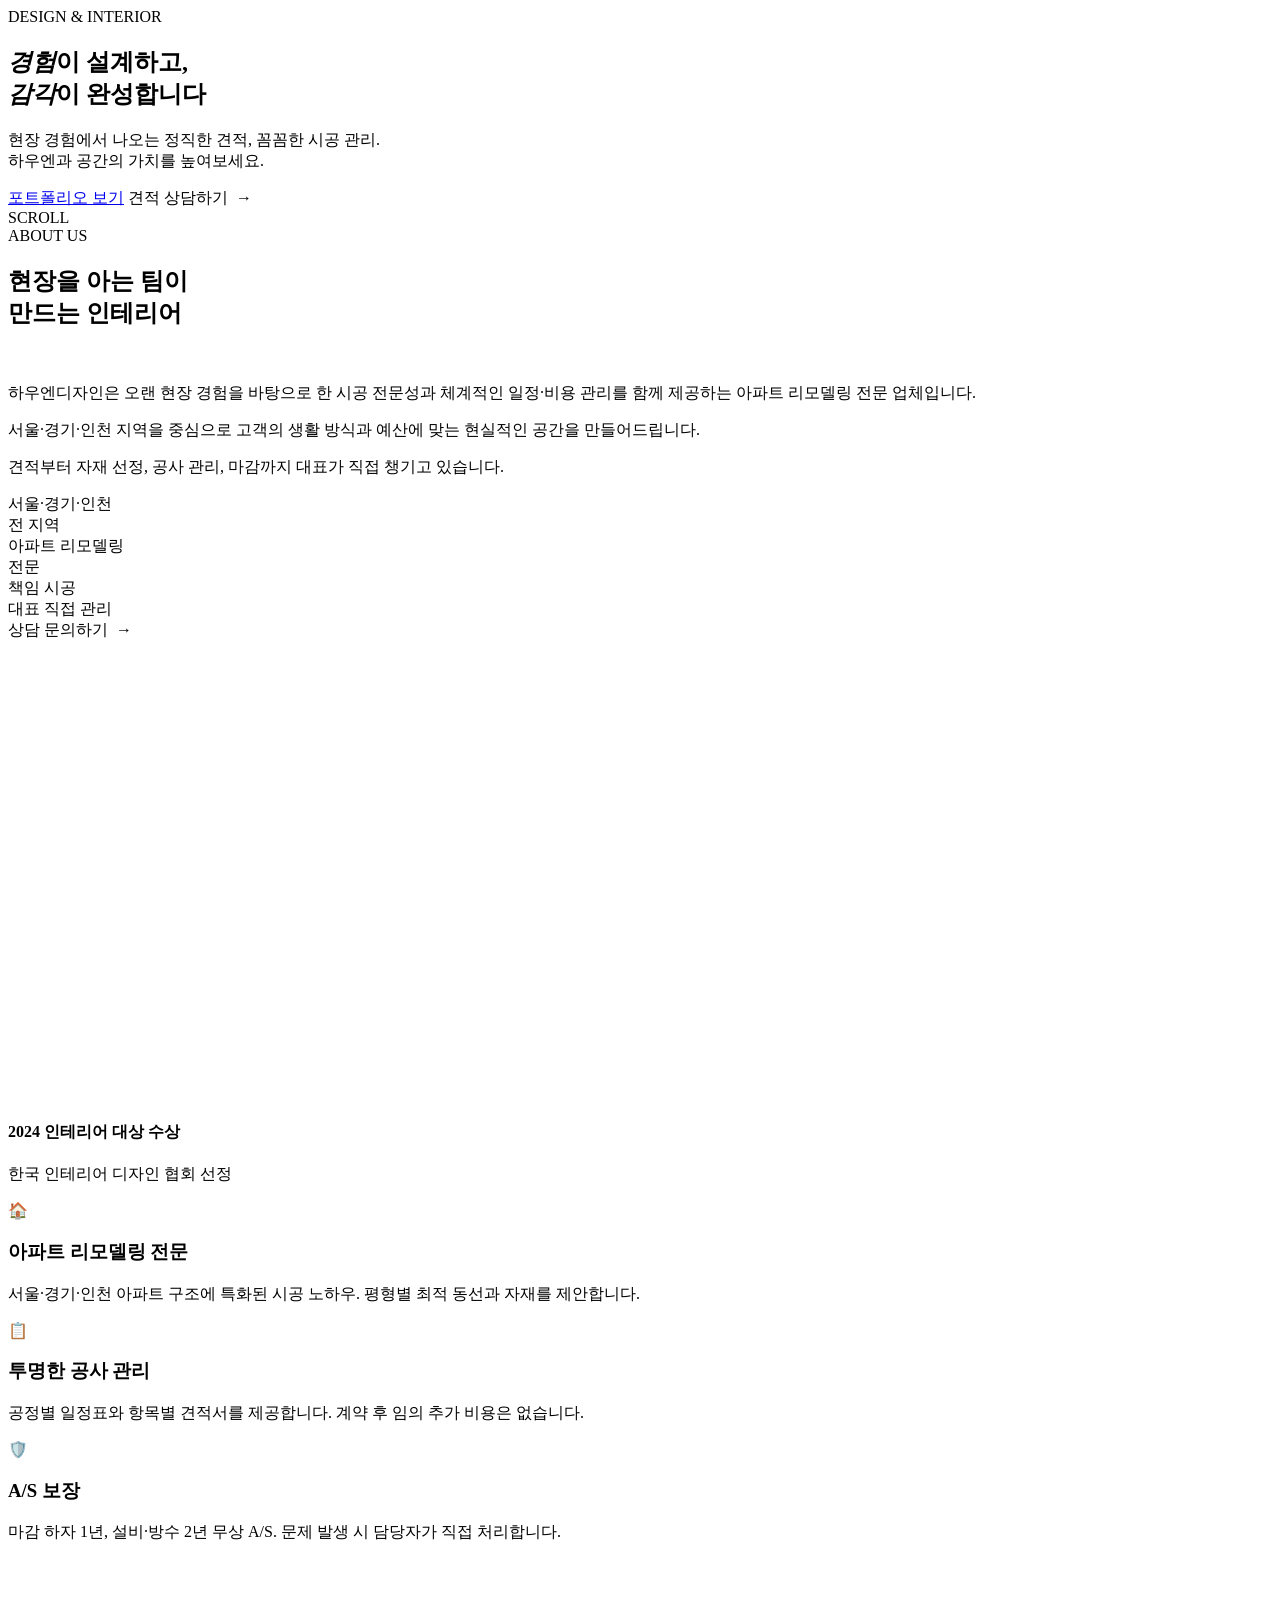
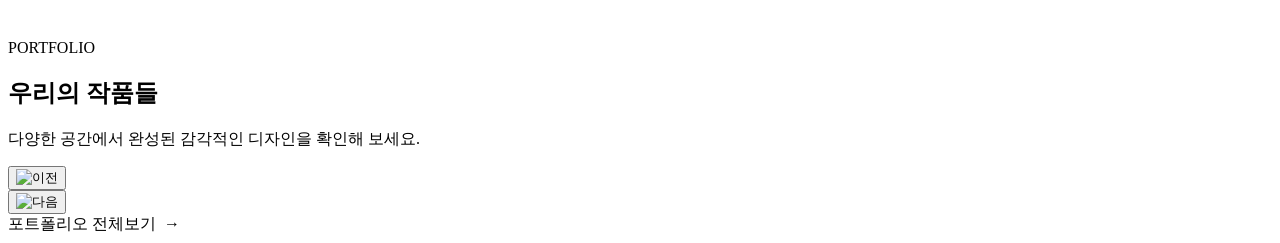
==== src/main/resources/templates/index.html @ 8e778775 "디자인변경" ====
<!DOCTYPE html>
<html lang="ko" xmlns:th="http://www.thymeleaf.org">
<head>
    <meta charset="UTF-8" />
    <meta name="viewport" content="width=device-width, initial-scale=1.0" />
    <title>HAUEN 인테리어</title>
    <link rel="preconnect" href="https://fonts.googleapis.com" />
    <link rel="preconnect" href="https://fonts.gstatic.com" crossorigin />
    <link href="https://fonts.googleapis.com/css2?family=Noto+Serif+KR:wght@400;600;700;900&family=Noto+Sans+KR:wght@300;400;500;600&family=Cormorant+Garamond:ital,wght@0,400;0,600;1,400&display=swap" rel="stylesheet" />
    <link rel="stylesheet" th:href="@{/css/style.css}" />
    <!-- [수정됨] 기존에 이 위치에 있던 카드 슬라이더용 <style> 블록은
         모두 /css/style.css 로 이동했습니다. (검색어: "카드 슬라이더 - 5장 원형 회전 캐러셀") -->
</head>
<body>

<nav th:replace="~{fragments/layout :: navbar('hero-mode', '')}"></nav>
<div th:replace="~{fragments/layout :: mobile-menu}"></div>

<section id="hero">
    <div class="hero-bg"></div>
    <div class="hero-img-sim"></div>
    <div class="hero-content">
        <div class="hero-badge">DESIGN &amp; INTERIOR</div>
        <h1 class="hero-h1">
            <em>경험</em>이 설계하고,<br />
            <em>감각</em>이 완성합니다
        </h1>
        <p class="hero-sub">
            현장 경험에서 나오는 정직한 견적, 꼼꼼한 시공 관리.<br />
            하우엔과 공간의 가치를 높여보세요.
        </p>
        <div class="hero-btns">
            <a href="#portfolio" class="btn-outline-white">포트폴리오 보기</a>
            <a th:href="@{/contact}" class="btn-filled-accent">견적 상담하기 &nbsp;→</a>
        </div>
    </div>
    <div class="hero-scroll">
        <span>SCROLL</span>
        <div class="scroll-arrow"></div>
    </div>
</section>

<section id="about">
    <div class="container">
        <div class="about-grid">
            <div class="about-text reveal">
                <div class="section-label">ABOUT US</div>
                <h2 class="section-title">현장을 아는 팀이<br />만드는 인테리어</h2>
                <br />
                <p>하우엔디자인은 오랜 현장 경험을 바탕으로 한 시공 전문성과 체계적인 일정·비용 관리를 함께 제공하는 아파트 리모델링 전문 업체입니다.</p>
                <p>서울·경기·인천 지역을 중심으로 고객의 생활 방식과 예산에 맞는 현실적인 공간을 만들어드립니다. </p>
                <p>견적부터 자재 선정, 공사 관리, 마감까지 대표가 직접 챙기고 있습니다. </p>
                <div class="about-nums">
                    <div class="about-num-item">
                        <div class="about-num-val">서울·경기·인천</div>
                        <div class="about-num-label">전 지역</div>
                    </div>
                    <div class="about-num-item">
                        <div class="about-num-val">아파트 리모델링</div>
                        <div class="about-num-label">전문</div>
                    </div>
                    <div class="about-num-item">
                        <div class="about-num-val">책임 시공</div>
                        <div class="about-num-label">대표 직접 관리</div>
                    </div>
                </div>
                <a th:href="@{/contact}" class="btn-primary">상담 문의하기 &nbsp;→</a>
            </div>
            <div class="about-image-wrap reveal reveal-delay-2">
                <div class="about-img-main" style="min-height:460px;"></div>
                <div class="about-award-badge">
                    <h4>2024 인테리어 대상 수상</h4>
                    <p>한국 인테리어 디자인 협회 선정</p>
                </div>
            </div>
        </div>
        <div class="about-feature-cards">
            <div class="feature-card reveal reveal-delay-1">
                <div class="feature-icon">🏠</div>
                <h3>아파트 리모델링 전문</h3>
                <p>서울·경기·인천 아파트 구조에 특화된 시공 노하우. 평형별 최적 동선과 자재를 제안합니다.</p>
            </div>
            <div class="feature-card reveal reveal-delay-2">
                <div class="feature-icon">📋</div>
                <h3>투명한 공사 관리</h3>
                <p>공정별 일정표와 항목별 견적서를 제공합니다. 계약 후 임의 추가 비용은 없습니다.</p>
            </div>
            <div class="feature-card reveal reveal-delay-3">
                <div class="feature-icon">🛡️</div>
                <h3>A/S 보장</h3>
                <p>마감 하자 1년, 설비·방수 2년 무상 A/S. 문제 발생 시 담당자가 직접 처리합니다.</p>
            </div>
        </div>
    </div>
</section>

<section id="portfolio" style="padding-top: 80px;">
    <div class="container">
        <div class="portfolio-header reveal">
            <div>
                <div class="section-label">PORTFOLIO</div>
                <h2 class="section-title">우리의 작품들</h2>
            </div>
            <p>다양한 공간에서 완성된 감각적인 디자인을 확인해 보세요.</p>
        </div>
    </div>

    <div class="card-slider-section">
        <div class="card-slider-wrap">
            <button class="card-arrow disabled" id="cardPrev">
                <img th:src="@{/images/arrow-left.png}" alt="이전" />
            </button>
            <div class="card-track-wrap" id="cardTrackWrap">
                <div class="card-track" id="cardTrack"></div>
            </div>
            <button class="card-arrow disabled" id="cardNext">
                <img th:src="@{/images/arrow-right.png}" alt="다음" />
            </button>
        </div>
        <div class="card-more-btn">
            <a th:href="@{/portfolio}">포트폴리오 전체보기 &nbsp;→</a>
        </div>
    </div>
</section>

<footer th:replace="~{fragments/layout :: footer}"></footer>
<div th:replace="~{fragments/layout :: floating-buttons}"></div>

<script th:src="@{/js/main.js}"></script>
<script>
    /* =========================================================
       [수정됨] 카드 슬라이더 - 5장 원형 회전 캐러셀 JS
       ---------------------------------------------------------
       · 총 5장의 카드만 렌더링(최신 포트폴리오 5개)
       · 초기 로딩 시 가장 최신 글이 가운데(position 0) 위치
       · 좌→우 배치 순서: 4, 5, 1, 2, 3 (인덱스 0=최신 기준)
           - items[0]=최신 → 중앙 슬롯(pos  0)
           - items[1]       → 오른쪽(pos +1)
           - items[2]       → 가장 오른쪽(pos +2)
           - items[3]       → 가장 왼쪽(pos -2)
           - items[4]       → 왼쪽(pos -1)
         ※ 결과적으로 화면 좌측부터 [4, 5, 1, 2, 3] 순서가 됨
       · [변경] card-arrow 클릭 시 "슬라이드 아웃 → 반대편에서 슬라이드 인"
           - 오른쪽 버튼: 가장자리 카드가 오른쪽으로 사악 빠져나가고
             왼쪽에서 사악 들어오면서 전체가 한 칸씩 이동
           - 왼쪽 버튼: 반대 방향
       · 카드 크기(슬롯 크기)는 CSS에서 고정 → 회전 시에도 유지
       ========================================================= */
    const cardTrack     = document.getElementById('cardTrack');
    const cardTrackWrap = document.getElementById('cardTrackWrap');
    const cardPrev      = document.getElementById('cardPrev');
    const cardNext      = document.getElementById('cardNext');

    const MAX_CARDS      = 5;           // 화면에 보여줄 카드 수
    const SLIDE_DURATION = 600;         // 1단계(슬라이드 아웃) 시간, CSS transition과 동일
    let   allItems       = [];          // 서버에서 받은 포트폴리오 목록
    let   cardEls        = [];          // 실제 DOM 카드 엘리먼트 5개
    let   rotation       = 0;           // 회전 오프셋(양수=오른쪽 회전, 음수=왼쪽)
    let   spinning       = false;       // 애니메이션 중복 방지

    /* 슬롯 번호는 -2, -1, 0, 1, 2 (총 5개)
       카드 인덱스(i) + 기본오프셋 + rotation 으로 계산 후 -2~2 범위로 wrap */
    function slotOf(i) {
        // 기본 배치: items[0](최신)이 pos 0(가운데), items[1]→1, items[2]→2, items[3]→-2, items[4]→-1
        const baseMap = [0, 1, 2, -2, -1];
        let s = baseMap[i] + rotation;
        s = ((s + 2) % 5 + 5) % 5 - 2;
        return s;
    }

    /* 초기 렌더 시 data-pos를 한 번에 세팅 (애니메이션 없음) */
    function applyInitialPositions() {
        cardEls.forEach((el, i) => {
            el.classList.add('no-transition');
            el.setAttribute('data-pos', slotOf(i));
        });
        // 강제 reflow 후 transition 복구
        void cardTrack.offsetWidth;
        cardEls.forEach(el => el.classList.remove('no-transition'));
    }

    /* 실제 포트폴리오 카드 DOM 생성
       [수정됨] 클릭 동작 분기:
         · 중앙(pos 0) 카드 클릭 → 상세 페이지로 이동
         · 중앙이 아닌 카드 클릭 → 클릭한 카드가 중앙으로 오도록 자동 회전
       애니메이션 중 재클릭은 spin() 내부에서 무시됨. */
    function makeCard(item) {
        const card = document.createElement('div');
        card.className = 'c-card';
        card.innerHTML = `
            <div class="c-card-inner">
                <div class="c-card-thumb">
                    ${item.thumbnailUrl
                        ? `<img src="${item.thumbnailUrl}" alt="${item.title}" loading="lazy" />`
                        : `<div style="width:100%;height:100%;background:linear-gradient(135deg,#ede8e0,#c8b89a);"></div>`
                    }
                </div>
                <div class="c-card-info">
                    <h3>${item.title}</h3>
                    <p>${item.areaPyeong}평대</p>
                </div>
            </div>
        `;

        card.addEventListener('click', () => {
            // 현재 카드가 차지한 슬롯 번호(-2 ~ 2)를 data-pos 에서 읽음
            const currentSlot = parseInt(card.getAttribute('data-pos') || '0', 10);

            if (currentSlot === 0) {
                // 가운데(가장 튀어나온) 카드 → 상세 이동
                location.href = '/portfolio/' + item.id;
            } else if (currentSlot >= -2 && currentSlot <= 2) {
                // 그 외 화면에 보이는 카드 → 해당 카드가 가운데로 오도록 회전
                // 예: 클릭 카드가 +1 슬롯이면 -1 만큼 회전(전체가 왼쪽으로 한 칸 이동) → 클릭 카드가 0 슬롯이 됨
                spin(-currentSlot);
            }
            // off-screen(-3, 3) 슬롯은 pointer-events: none 이라 여기 도달하지 않음
        });
        return card;
    }

    /* 로딩 스켈레톤 카드 생성 */
    function makeSkeletonCard() {
        const card = document.createElement('div');
        card.className = 'c-card c-card-skeleton';
        card.innerHTML = `
            <div class="c-card-inner">
                <div class="c-card-thumb"></div>
                <div class="c-card-info">
                    <div class="skel-text" style="width:80%;"></div>
                    <div class="skel-text" style="width:50%;height:10px;"></div>
                </div>
            </div>
        `;
        return card;
    }

    /* 스켈레톤 5장을 초기 슬롯에 배치 */
    function renderSkeletons() {
        cardTrack.innerHTML = '';
        cardEls = [];
        for (let i = 0; i < MAX_CARDS; i++) {
            const el = makeSkeletonCard();
            cardTrack.appendChild(el);
            cardEls.push(el);
        }
        rotation = 0;
        applyInitialPositions();
    }

    /* 실제 데이터 기반 카드 5장을 초기 슬롯에 배치 */
    function renderCards() {
        cardTrack.innerHTML = '';
        cardEls = [];

        const items = allItems.slice(0, MAX_CARDS);

        items.forEach(item => {
            const el = makeCard(item);
            cardTrack.appendChild(el);
            cardEls.push(el);
        });

        rotation = 0;
        applyInitialPositions();
    }

    /* [핵심/수정됨] 카드 회전 슬라이드 애니메이션
       steps: 회전시킬 "슬롯 개수"와 방향
              +1/+2 : 전체 카드가 오른쪽으로 그만큼 이동
              -1/-2 : 전체 카드가 왼쪽으로 그만큼 이동

       동작 원리:
       1) rotation 에 steps 를 더해 각 카드의 목표 슬롯(target) 계산
       2) 기존 슬롯(prev) 과 목표 슬롯(target) 의 차가 2를 초과하면 "화면을 가로지르는"
          wrap 카드로 판단 → 바깥(±3)으로 슬라이드 아웃 → transition 잠시 끄고
          반대편 off-screen(±3) 으로 순간이동 → transition 복구 → target 슬롯으로 슬라이드 인
       3) 그 외(|diff| ≤ 2)는 단순 transition 한 번으로 target 슬롯까지 이동
       ※ 여러 슬롯을 건너뛰는 click-to-center(예: +2 → 0 = steps -2)도 동일 규칙 */
    function spin(steps) {
        if (spinning || cardEls.length === 0 || steps === 0) return;
        spinning = true;

        rotation += steps;
        const dirSign = steps > 0 ? 1 : -1;   // wrap 방향(부호)만 사용
        let hasWrap   = false;

        cardEls.forEach((el, i) => {
            const prev   = parseInt(el.getAttribute('data-pos') || '0', 10);
            const target = slotOf(i);
            const diff   = target - prev;

            if (Math.abs(diff) <= 2) {
                // 일반 이동(이웃/두 칸 이내) → CSS transition 한 번으로 끝
                el.setAttribute('data-pos', target);
            } else {
                // wrap 케이스: 화면을 가로지르지 않고 바깥으로 사라졌다가 반대편에서 등장
                // steps>0 : 오른쪽(3) 으로 out,  왼쪽(-3) 에서 in
                // steps<0 : 왼쪽(-3) 으로 out,  오른쪽(3) 에서 in
                const outSlot = dirSign > 0 ?  3 : -3;
                const inSlot  = dirSign > 0 ? -3 :  3;
                hasWrap = true;

                // 1단계: 바깥으로 슬라이드 아웃
                el.setAttribute('data-pos', outSlot);

                // 2단계: 아웃 애니메이션 종료 후 반대편으로 순간이동 → 목표 슬롯으로 슬라이드 인
                // setTimeout(() => {
                    el.classList.add('no-transition');
                    el.setAttribute('data-pos', inSlot);
                    void el.offsetWidth;                  // 강제 reflow (스타일 즉시 반영)
                    el.classList.remove('no-transition');
                    el.setAttribute('data-pos', target);
                // }, SLIDE_DURATION);
            }
        });

        // wrap 이 있으면 out + in 두 구간, 없으면 한 구간만 기다리면 됨
        const lockMs = (hasWrap ? SLIDE_DURATION /* * 2*/ : SLIDE_DURATION) + 50;
        setTimeout(() => { spinning = false; }, lockMs);
    }

    // 좌/우 화살표 이벤트 - 순환 슬라이드이므로 disabled 처리 없음
    cardPrev.classList.remove('disabled');
    cardNext.classList.remove('disabled');
    cardPrev.addEventListener('click', () => spin(+1));   // 왼쪽 버튼 → 카드 오른쪽으로 한 칸
    cardNext.addEventListener('click', () => spin(-1));   // 오른쪽 버튼 → 카드 왼쪽으로 한 칸

    /* 포트폴리오 데이터 로드 → 최신 5개만 추출해서 캐러셀 구성 */
    async function loadAll() {
        renderSkeletons();
        try {
            const res1  = await fetch('/api/portfolios?filter=all&page=0');
            const data1 = await res1.json();
            const total = data1.totalPages;
            const promises = [];
            for (let p = 0; p < total; p++) {
                promises.push(fetch(`/api/portfolios?filter=all&page=${p}`).then(r => r.json()));
            }
            const results = await Promise.all(promises);
            allItems = results.flatMap(d => d.items);

            // 최신순이 index 0에 오도록 정렬 (createdAt 내림차순, 없으면 id 내림차순)
            allItems.sort((a, b) => {
                const ta = new Date(a.createdAt || 0).getTime();
                const tb = new Date(b.createdAt || 0).getTime();
                if (tb !== ta) return tb - ta;
                return (b.id || 0) - (a.id || 0);
            });

            renderCards();
        } catch(e) {
            cardTrack.innerHTML = '';
        }
    }

    loadAll();
</script>
</body>
</html>
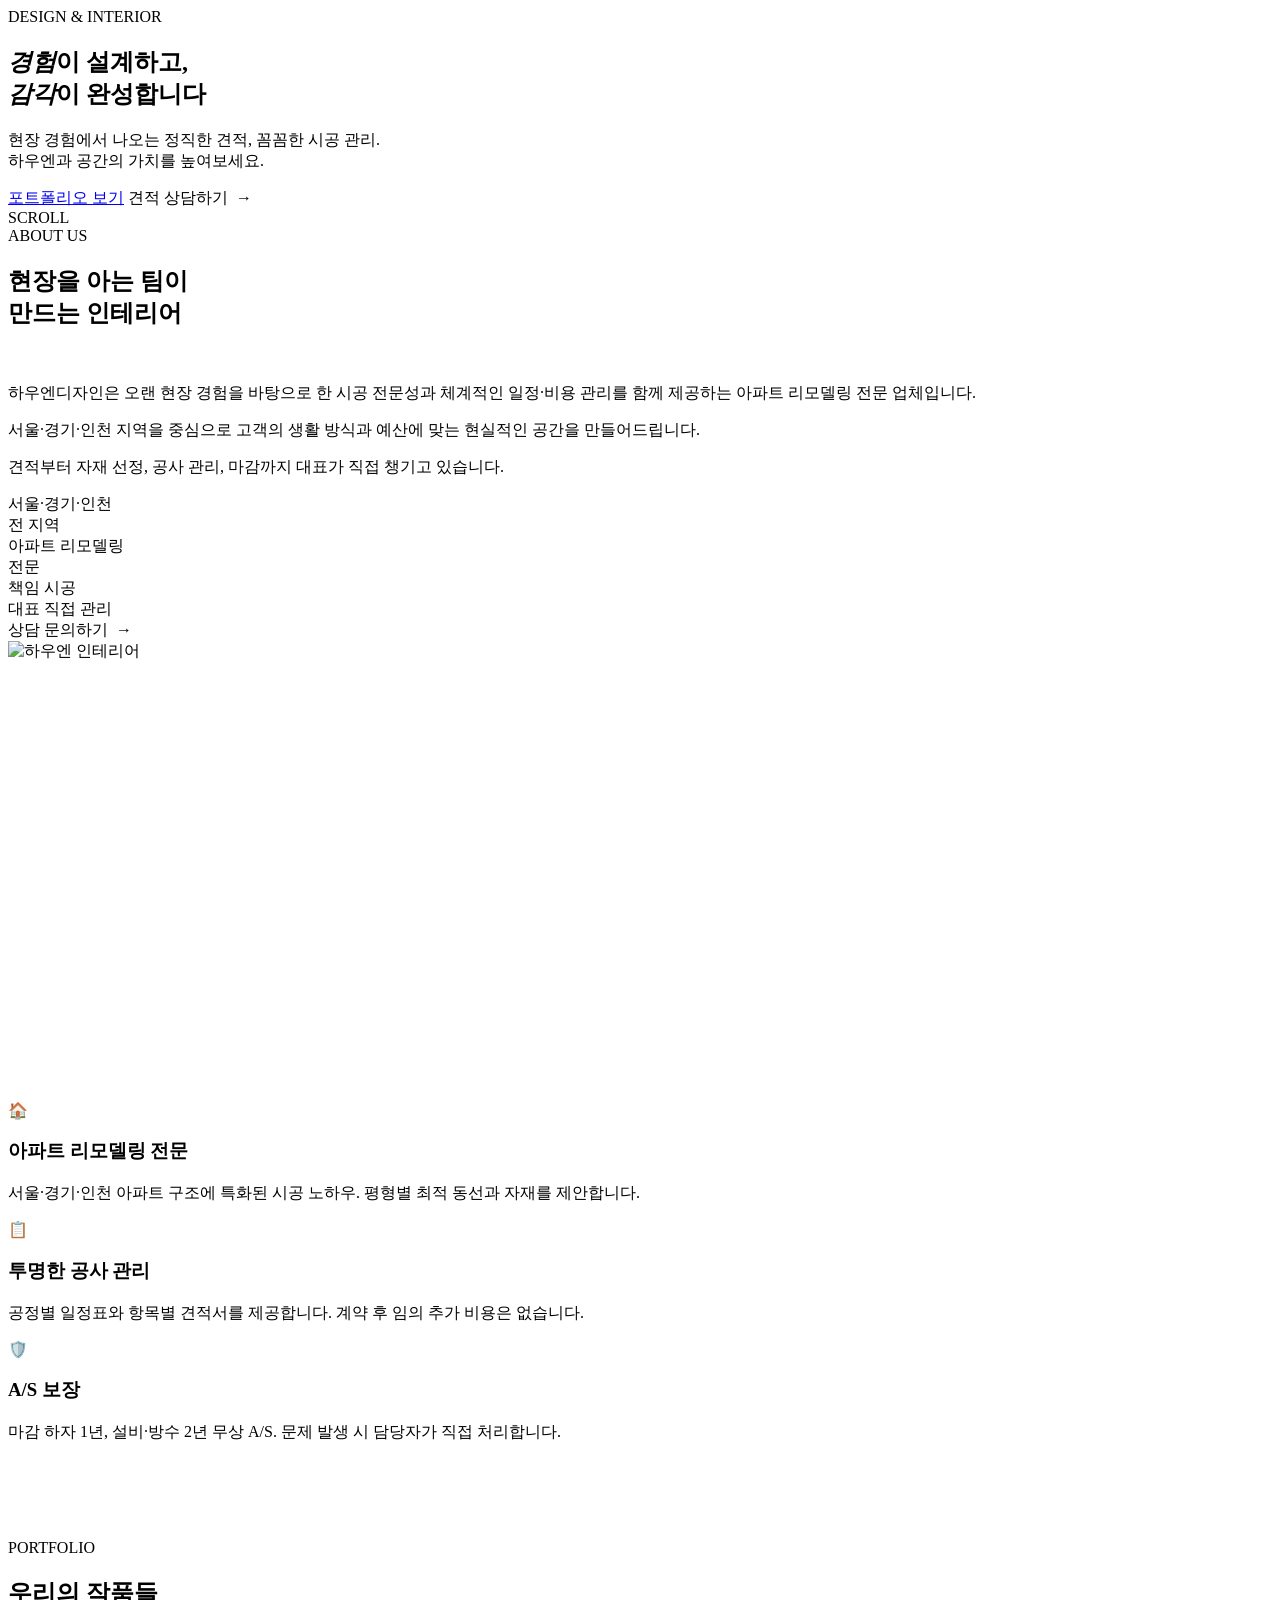
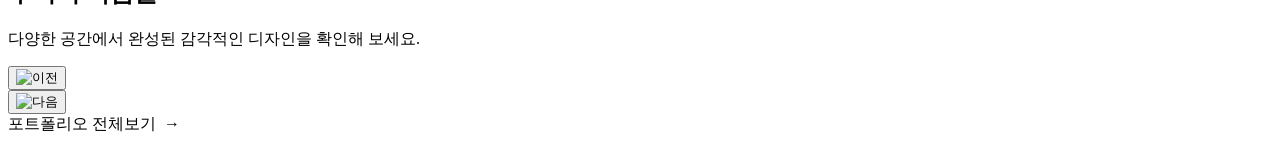
==== commit a5c468f1: "메인 이미지 변경 (인테리어 대상 삭제)" ====
--- a/src/main/resources/templates/index.html
+++ b/src/main/resources/templates/index.html
@@ -67,11 +67,17 @@
                 <a th:href="@{/contact}" class="btn-primary">상담 문의하기 &nbsp;→</a>
             </div>
             <div class="about-image-wrap reveal reveal-delay-2">
-                <div class="about-img-main" style="min-height:460px;"></div>
-                <div class="about-award-badge">
-                    <h4>2024 인테리어 대상 수상</h4>
-                    <p>한국 인테리어 디자인 협회 선정</p>
-                </div>
+                <div class="about-img-main" style="min-height:460px;">
+                    <picture>
+                        <source media="(max-width: 768px)" th:srcset="@{/images/main_img_mobile.png}" />
+                        <img th:src="@{/images/main_img.jpg}" alt="하우엔 인테리어"
+                             style="width:100%;height:100%;object-fit:cover;display:block;" />
+                    </picture>
+                </div>
+                <!--                <div class="about-award-badge">-->
+                <!--                    <h4>2024 인테리어 대상 수상</h4>-->
+                <!--                    <p>한국 인테리어 디자인 협회 선정</p>-->
+                <!--                </div>-->
             </div>
         </div>
         <div class="about-feature-cards">
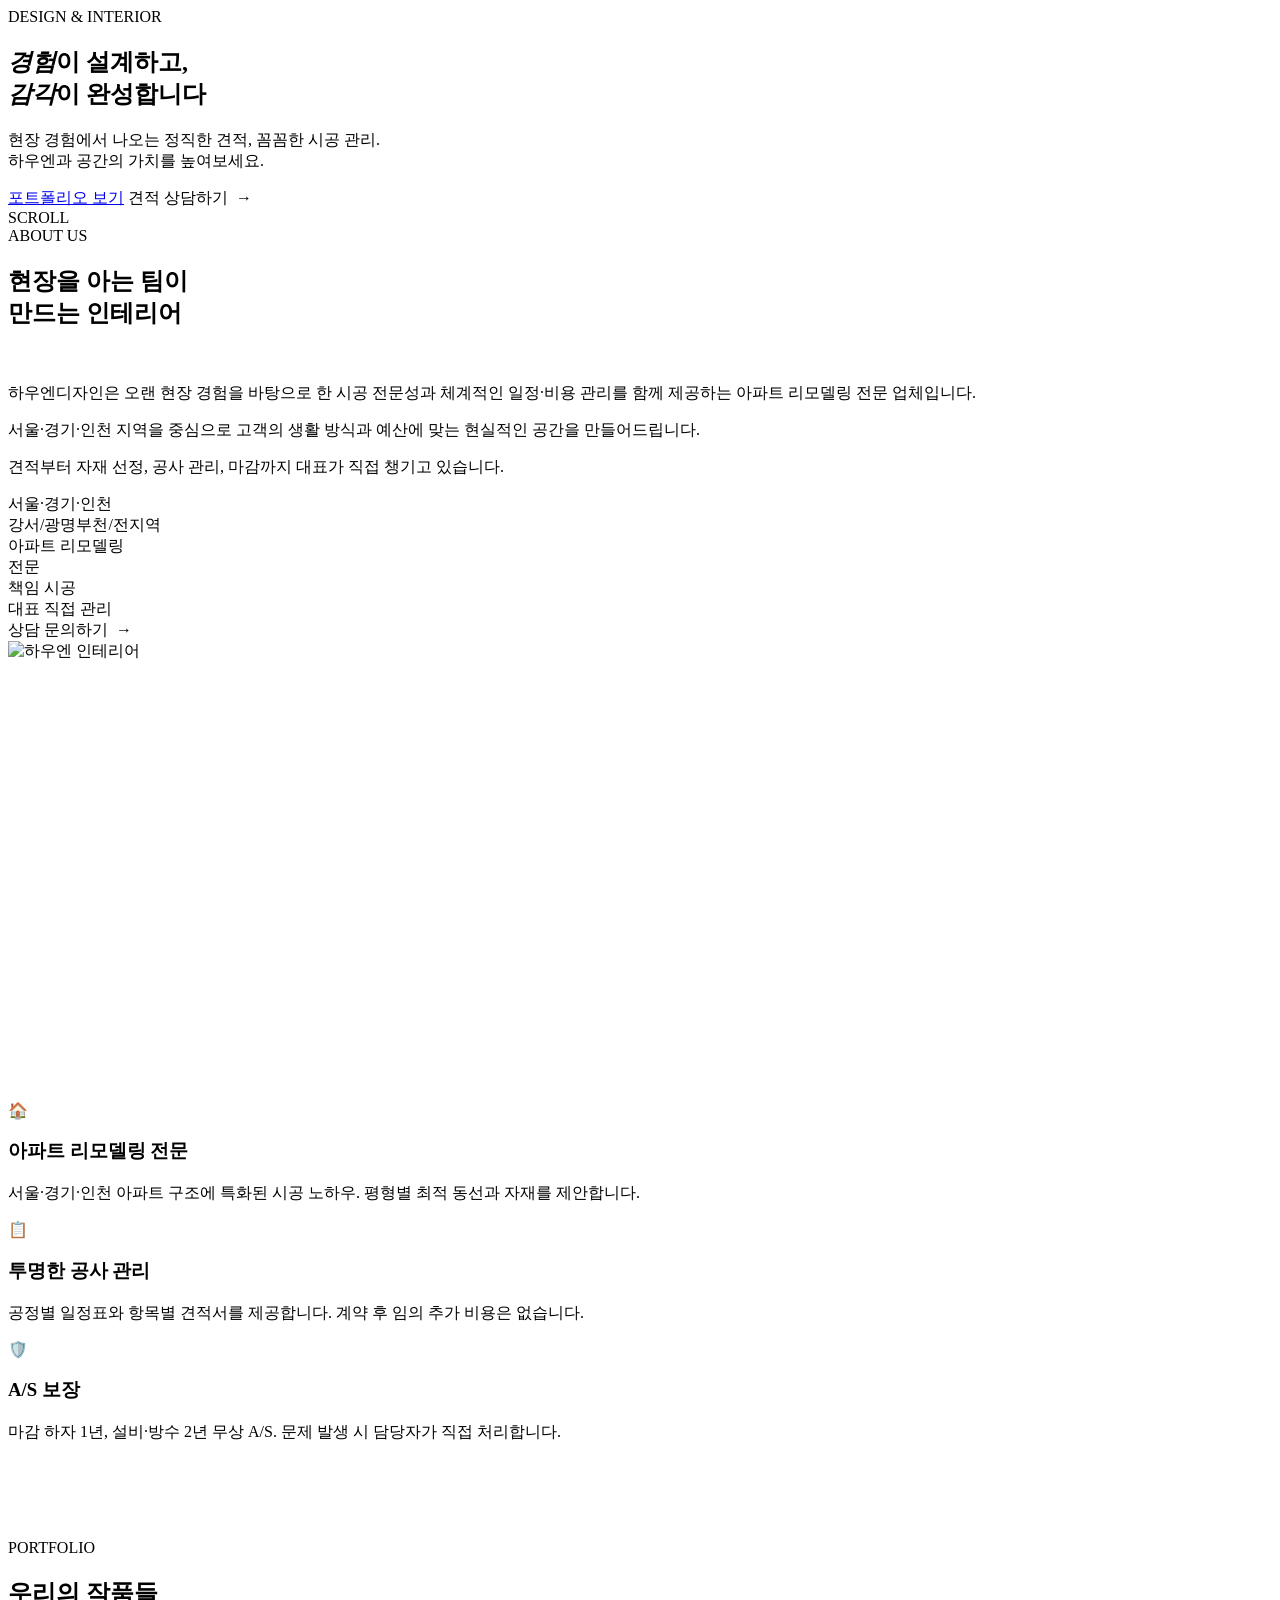
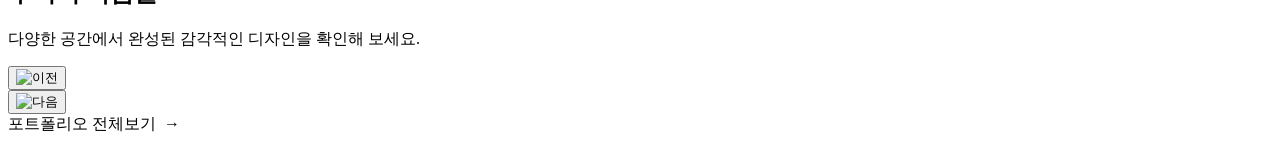
==== commit 204bb0df: "index.html - 전지역 -> 강서/광명부천/전지역" ====
--- a/src/main/resources/templates/index.html
+++ b/src/main/resources/templates/index.html
@@ -4,6 +4,15 @@
     <meta charset="UTF-8" />
     <meta name="viewport" content="width=device-width, initial-scale=1.0" />
     <title>HAUEN 인테리어</title>
+    <!-- Open Graph -->
+    <meta property="og:type" content="website" />
+    <meta property="og:title" content="HAUEN 인테리어" />
+    <meta property="og:description" content="서울·경기·인천 아파트 리모델링 전문. 상담부터 마감까지 하우엔과 함께하세요." />
+    <meta property="og:image" content="https://hauen.co.kr/images/og-image.png" />
+    <meta property="og:image:width" content="1200" />
+    <meta property="og:image:height" content="630" />
+    <meta property="og:url" content="https://hauen.co.kr" />
+    <meta property="og:site_name" content="HAUEN 인테리어" />
     <link rel="preconnect" href="https://fonts.googleapis.com" />
     <link rel="preconnect" href="https://fonts.gstatic.com" crossorigin />
     <link href="https://fonts.googleapis.com/css2?family=Noto+Serif+KR:wght@400;600;700;900&family=Noto+Sans+KR:wght@300;400;500;600&family=Cormorant+Garamond:ital,wght@0,400;0,600;1,400&display=swap" rel="stylesheet" />
@@ -53,7 +62,7 @@
                 <div class="about-nums">
                     <div class="about-num-item">
                         <div class="about-num-val">서울·경기·인천</div>
-                        <div class="about-num-label">전 지역</div>
+                        <div class="about-num-label">강서/광명부천/전지역</div>
                     </div>
                     <div class="about-num-item">
                         <div class="about-num-val">아파트 리모델링</div>
@@ -203,7 +212,7 @@
                 </div>
                 <div class="c-card-info">
                     <h3>${item.title}</h3>
-                    <p>${item.areaPyeong}평대</p>
+                    <p>${item.areaPyeong}평형</p>
                 </div>
             </div>
         `;
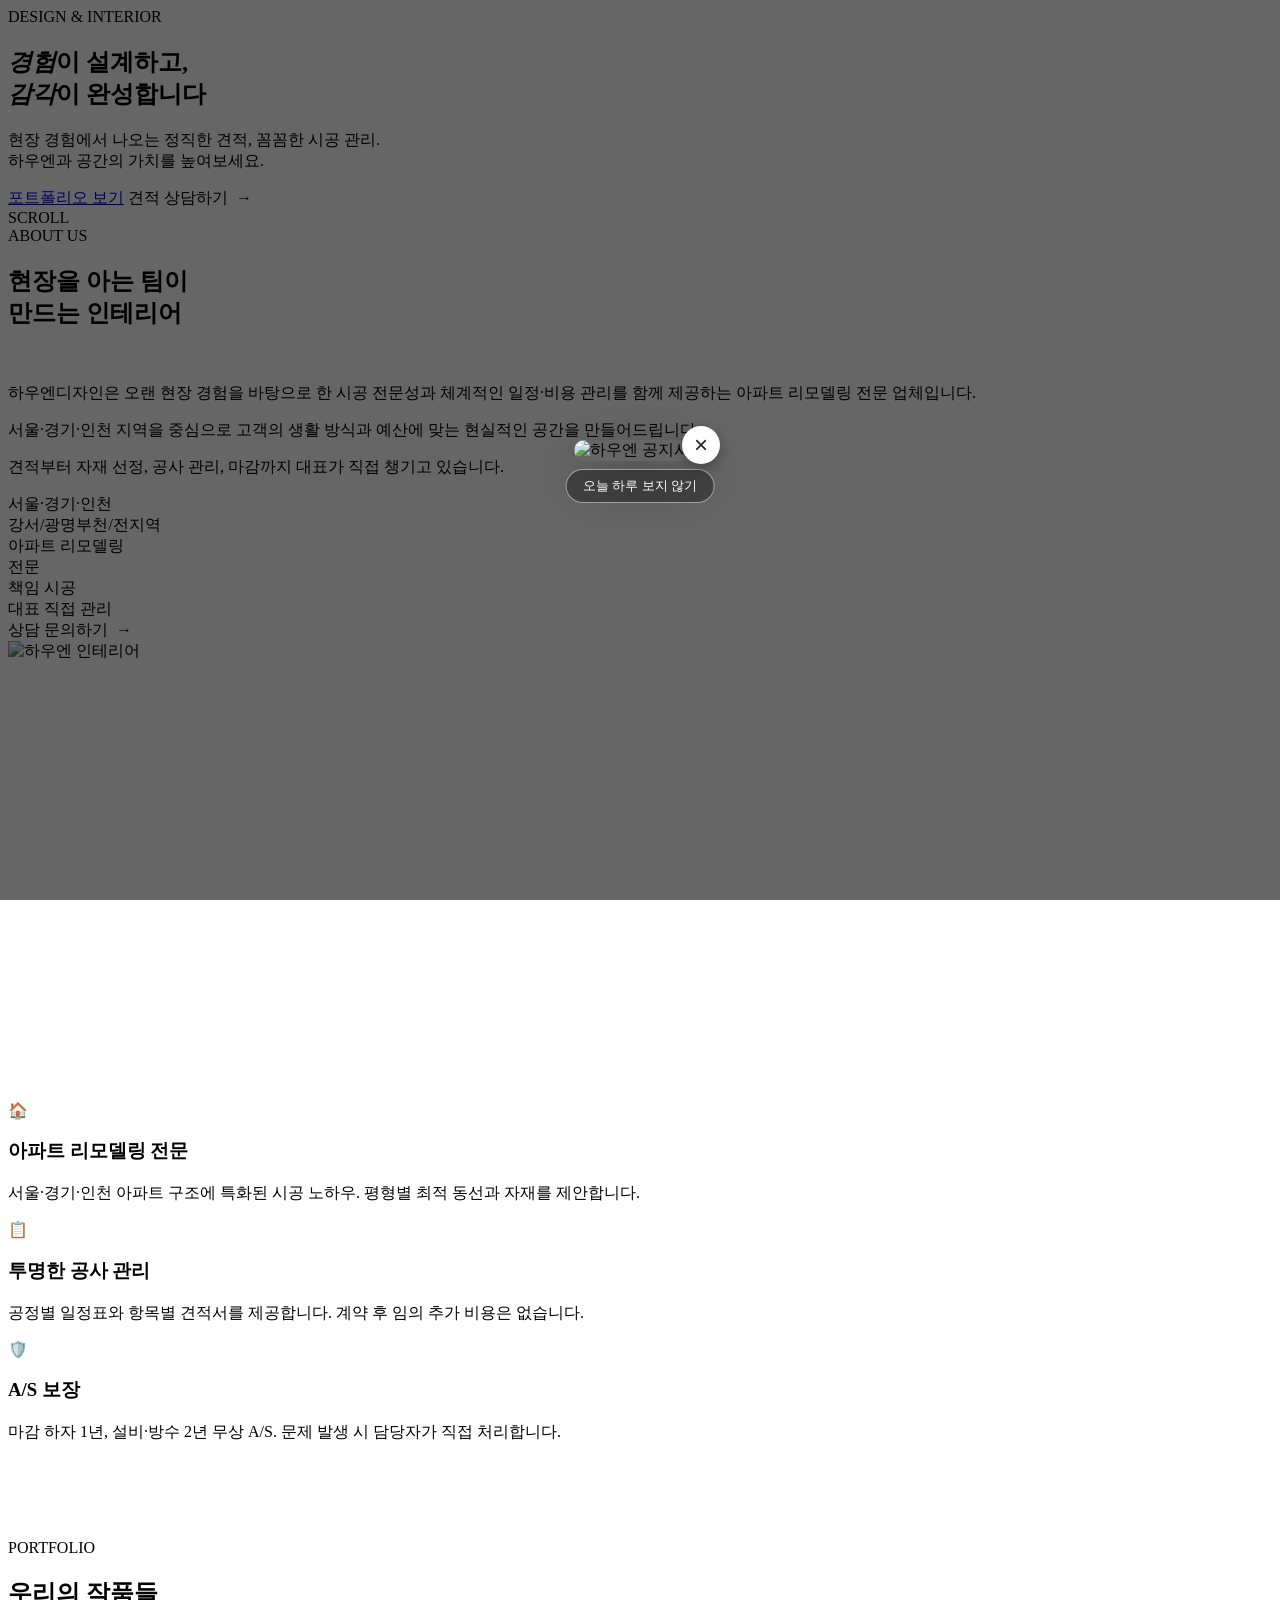
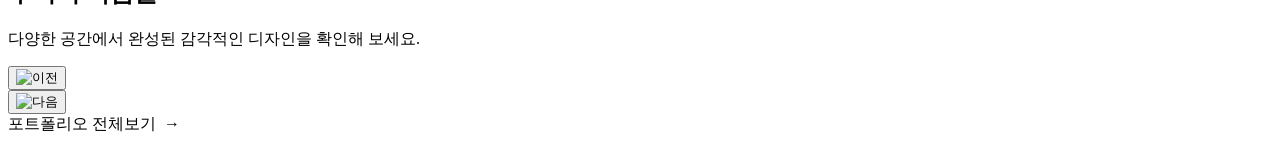
==== commit a3724e19: "공지사항 노출" ====
--- a/src/main/resources/templates/index.html
+++ b/src/main/resources/templates/index.html
@@ -19,8 +19,111 @@
     <link rel="stylesheet" th:href="@{/css/style.css}" />
     <!-- [수정됨] 기존에 이 위치에 있던 카드 슬라이더용 <style> 블록은
          모두 /css/style.css 로 이동했습니다. (검색어: "카드 슬라이더 - 5장 원형 회전 캐러셀") -->
+    <style>
+        /* 공지사항 팝업 */
+        .notice-popup-overlay {
+            position: fixed;
+            inset: 0;
+            z-index: 9999;
+            display: none;               /* JS로 flex 전환 */
+            align-items: center;
+            justify-content: center;
+            background: rgba(0, 0, 0, 0.6);
+            padding: 20px;
+            cursor: pointer;             /* 어디를 눌러도 닫힘 안내 */
+            animation: noticeFade 0.25s ease;
+        }
+        .notice-popup-overlay.open { display: flex; }
+        @keyframes noticeFade {
+            from { opacity: 0; }
+            to   { opacity: 1; }
+        }
+        .notice-popup-inner {
+            position: relative;
+            max-width: 90vw;
+            max-height: 85vh;
+        }
+        .notice-popup-img {
+            display: block;
+            max-width: 100%;
+            max-height: 85vh;
+            width: auto;
+            height: auto;
+            border-radius: 12px;
+            box-shadow: 0 20px 60px rgba(0, 0, 0, 0.45);
+        }
+        /* '예약 문의하기' 버튼(갈색 바) 위 투명 클릭 영역 — 이미지 비율 기준 % 배치 */
+        .notice-popup-cta {
+            position: absolute;
+            left: 11%;
+            width: 78%;
+            top: 78.3%;
+            height: 5.5%;
+            display: block;
+            cursor: pointer;
+            border-radius: 4px;
+            z-index: 2;
+            /* 디버그용 배경은 비워둠(투명). 필요 시 확인용: background: rgba(0,128,255,.3); */
+        }
+        .notice-popup-close {
+            position: absolute;
+            top: -14px;
+            right: -14px;
+            width: 38px;
+            height: 38px;
+            border: none;
+            border-radius: 50%;
+            background: #fff;
+            color: #222;
+            font-size: 24px;
+            line-height: 1;
+            cursor: pointer;
+            box-shadow: 0 4px 14px rgba(0, 0, 0, 0.3);
+            display: flex;
+            align-items: center;
+            justify-content: center;
+            transition: transform 0.15s ease, background 0.15s ease;
+            z-index: 4;
+        }
+        /* '오늘 하루 보지 않기' 버튼 — 팝업 이미지 아래 */
+        .notice-popup-hidetoday {
+            position: absolute;
+            bottom: -42px;
+            left: 50%;
+            transform: translateX(-50%);
+            border: 1px solid rgba(255, 255, 255, 0.5);
+            background: rgba(0, 0, 0, 0.35);
+            color: #fff;
+            font-family: 'Noto Sans KR', sans-serif;
+            font-size: 13px;
+            padding: 7px 16px;
+            border-radius: 20px;
+            cursor: pointer;
+            white-space: nowrap;
+            transition: background 0.15s ease;
+        }
+        .notice-popup-hidetoday:hover { background: rgba(0, 0, 0, 0.6); }
+        .notice-popup-close:hover {
+            transform: scale(1.08);
+            background: #f0f0f0;
+        }
+        @media (max-width: 600px) {
+            .notice-popup-close { top: -10px; right: -10px; width: 34px; height: 34px; font-size: 22px; }
+        }
+    </style>
 </head>
 <body>
+
+<!-- 공지사항 팝업 (메인 진입 시 1회 노출, 아무 곳이나 클릭 시 닫힘) -->
+<div id="noticePopup" class="notice-popup-overlay">
+    <div class="notice-popup-inner">
+        <button type="button" id="noticeClose" class="notice-popup-close" aria-label="공지 닫기">&times;</button>
+        <img th:src="@{/images/notice.png}" alt="하우엔 공지사항" class="notice-popup-img" />
+        <!-- '예약 문의하기' 버튼 영역에 투명 링크 오버레이 → 상담 페이지로 이동 -->
+        <a th:href="@{/contact}" class="notice-popup-cta" aria-label="예약 문의하기"></a>
+        <button type="button" id="noticeHideToday" class="notice-popup-hidetoday">오늘 하루 보지 않기</button>
+    </div>
+</div>
 
 <nav th:replace="~{fragments/layout :: navbar('hero-mode', '')}"></nav>
 <div th:replace="~{fragments/layout :: mobile-menu}"></div>
@@ -370,6 +473,55 @@
     }
 
     loadAll();
+
+    /* =========================================================
+       공지사항 팝업 - 메인 진입 시 노출, 아무 곳/X 버튼 클릭 시 닫힘
+       ========================================================= */
+    (function initNoticePopup() {
+        const popup = document.getElementById('noticePopup');
+        if (!popup) return;
+
+        const KEY = 'noticeHideUntil';
+        const today = new Date().toISOString().slice(0, 10); // YYYY-MM-DD
+
+        // '오늘 하루 보지 않기'로 닫은 당일이면 표시하지 않음
+        try {
+            if (localStorage.getItem(KEY) === today) return;
+        } catch (e) { /* 스토리지 차단 환경은 무시하고 노출 */ }
+
+        const closeBtn   = document.getElementById('noticeClose');
+        const hideBtn    = document.getElementById('noticeHideToday');
+        const cta        = popup.querySelector('.notice-popup-cta');
+        const close = () => popup.classList.remove('open');
+
+        // 노출
+        popup.classList.add('open');
+
+        // 어디를 클릭하든 닫힘 (이미지 포함)
+        popup.addEventListener('click', close);
+
+        // X 버튼
+        if (closeBtn) {
+            closeBtn.addEventListener('click', (e) => {
+                e.stopPropagation();
+                close();
+            });
+        }
+
+        // 오늘 하루 보지 않기
+        if (hideBtn) {
+            hideBtn.addEventListener('click', (e) => {
+                e.stopPropagation();
+                try { localStorage.setItem(KEY, today); } catch (err) {}
+                close();
+            });
+        }
+
+        // '예약 문의하기' 링크는 클릭 시 페이지 이동(오버레이 닫힘 핸들러로 가로채지 않도록)
+        if (cta) {
+            cta.addEventListener('click', (e) => e.stopPropagation());
+        }
+    })();
 </script>
 </body>
 </html>
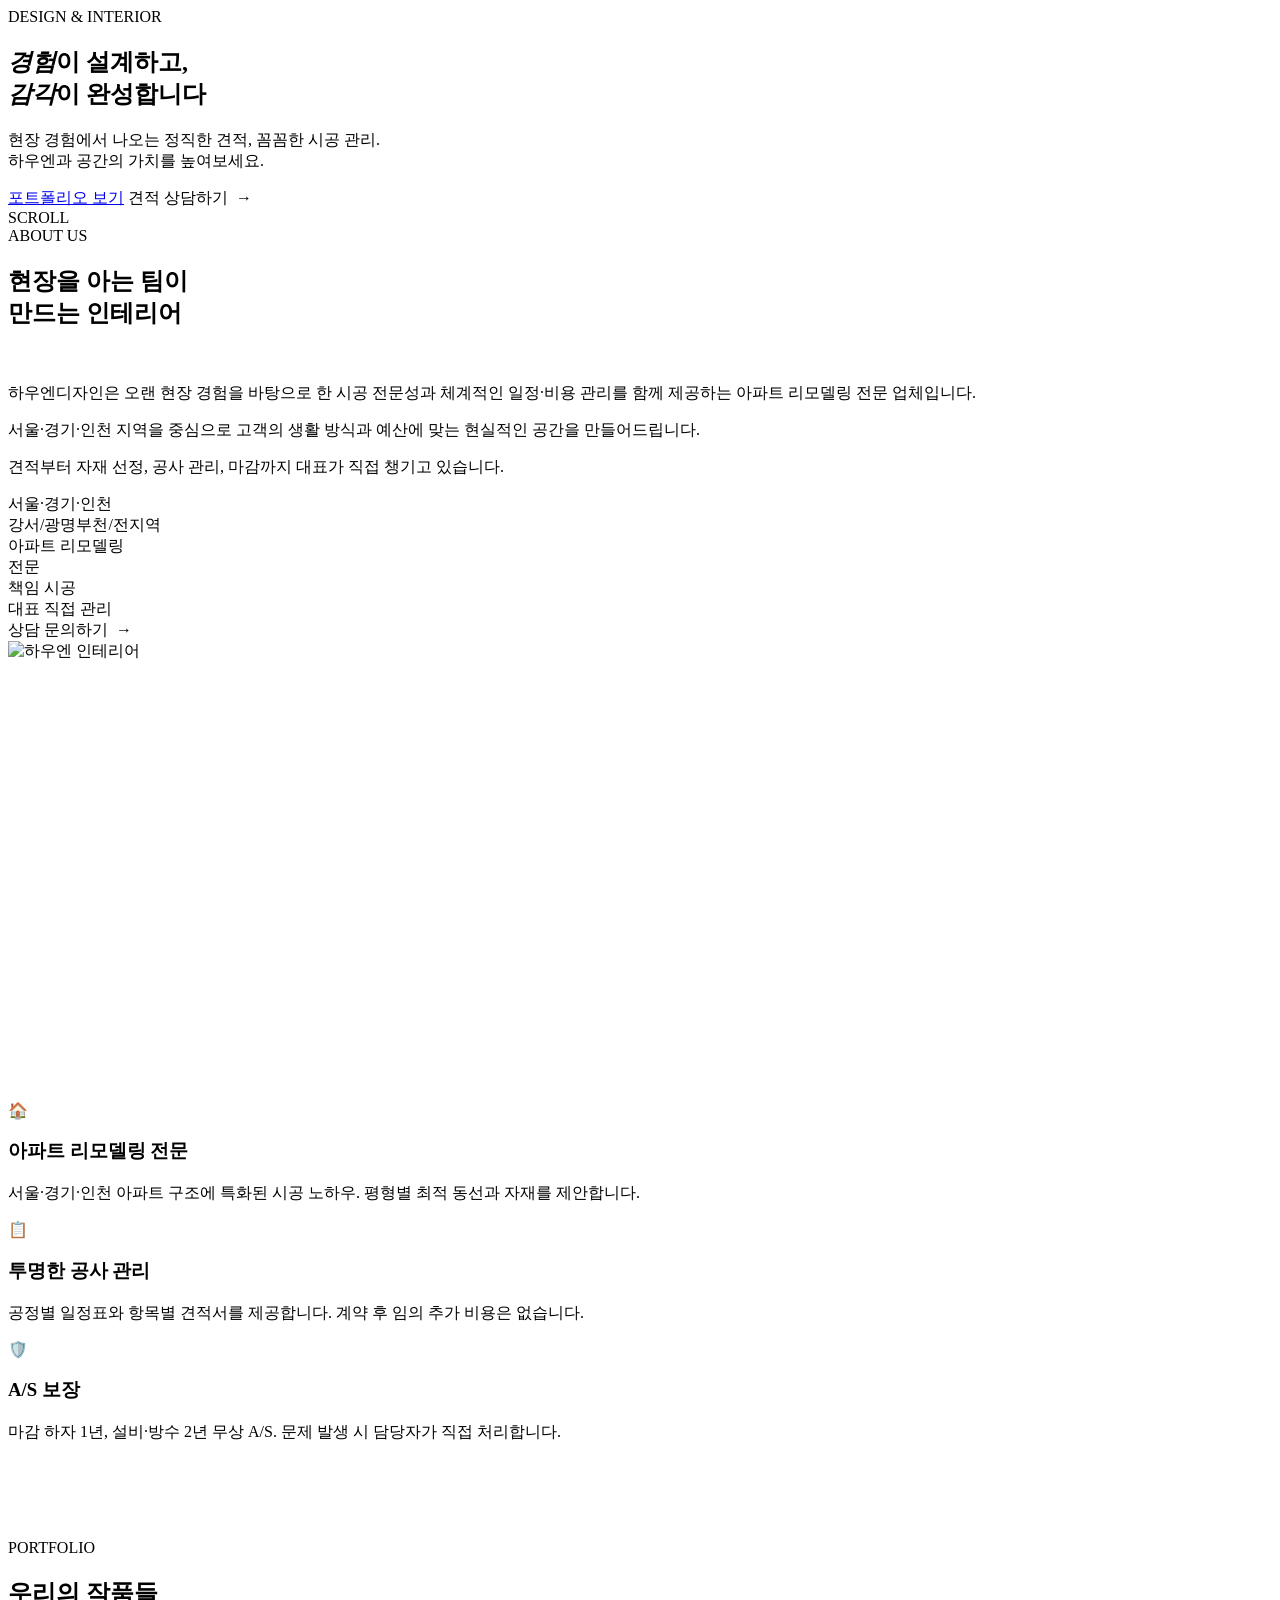
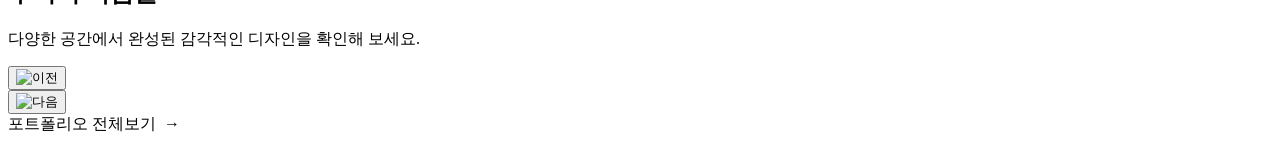
==== commit 1948f5f7: "공지사항 팝업 기간 및 크기 조절" ====
--- a/src/main/resources/templates/index.html
+++ b/src/main/resources/templates/index.html
@@ -40,23 +40,30 @@
         }
         .notice-popup-inner {
             position: relative;
-            max-width: 90vw;
-            max-height: 85vh;
+            display: inline-block;
+        }
+        /* 좌우 흰 여백 대칭 크롭: 원본 833×986 → 좌우 90px씩 잘라 653×986 비율로 표시
+           (object-fit:cover + 중앙 정렬로 좌우만 잘리고 세로는 그대로) */
+        .notice-popup-imgwrap {
+            position: relative;
+            overflow: hidden;
+            border-radius: 12px;
+            box-shadow: 0 20px 60px rgba(0, 0, 0, 0.45);
+            aspect-ratio: 653 / 986;
+            width: min(90vw, calc(85vh * 653 / 986));
         }
         .notice-popup-img {
             display: block;
-            max-width: 100%;
-            max-height: 85vh;
-            width: auto;
-            height: auto;
-            border-radius: 12px;
-            box-shadow: 0 20px 60px rgba(0, 0, 0, 0.45);
-        }
-        /* '예약 문의하기' 버튼(갈색 바) 위 투명 클릭 영역 — 이미지 비율 기준 % 배치 */
+            width: 100%;
+            height: 100%;
+            object-fit: cover;
+            object-position: center;
+        }
+        /* '예약 문의하기' 버튼(갈색 바) 위 투명 클릭 영역 — 크롭된 표시영역(653px) 기준 % 배치 */
         .notice-popup-cta {
             position: absolute;
-            left: 11%;
-            width: 78%;
+            left: 1.5%;
+            width: 97.2%;
             top: 78.3%;
             height: 5.5%;
             display: block;
@@ -118,9 +125,12 @@
 <div id="noticePopup" class="notice-popup-overlay">
     <div class="notice-popup-inner">
         <button type="button" id="noticeClose" class="notice-popup-close" aria-label="공지 닫기">&times;</button>
-        <img th:src="@{/images/notice.png}" alt="하우엔 공지사항" class="notice-popup-img" />
-        <!-- '예약 문의하기' 버튼 영역에 투명 링크 오버레이 → 상담 페이지로 이동 -->
-        <a th:href="@{/contact}" class="notice-popup-cta" aria-label="예약 문의하기"></a>
+        <!-- 좌우 흰 여백을 CSS로 대칭 크롭하는 래퍼 -->
+        <div class="notice-popup-imgwrap">
+            <img th:src="@{/images/notice.png}" alt="하우엔 공지사항" class="notice-popup-img" />
+            <!-- '예약 문의하기' 버튼 영역에 투명 링크 오버레이 → 상담 페이지로 이동 -->
+            <a th:href="@{/contact}" class="notice-popup-cta" aria-label="예약 문의하기"></a>
+        </div>
         <button type="button" id="noticeHideToday" class="notice-popup-hidetoday">오늘 하루 보지 않기</button>
     </div>
 </div>
@@ -481,6 +491,10 @@
         const popup = document.getElementById('noticePopup');
         if (!popup) return;
 
+        // 공지 만료: 2026년 7월 3일 자정(현지 시각) 이후에는 노출하지 않음
+        const EXPIRE = new Date(2026, 6, 3, 0, 0, 0); // month는 0-base → 6 = 7월
+        if (new Date() >= EXPIRE) return;
+
         const KEY = 'noticeHideUntil';
         const today = new Date().toISOString().slice(0, 10); // YYYY-MM-DD
 
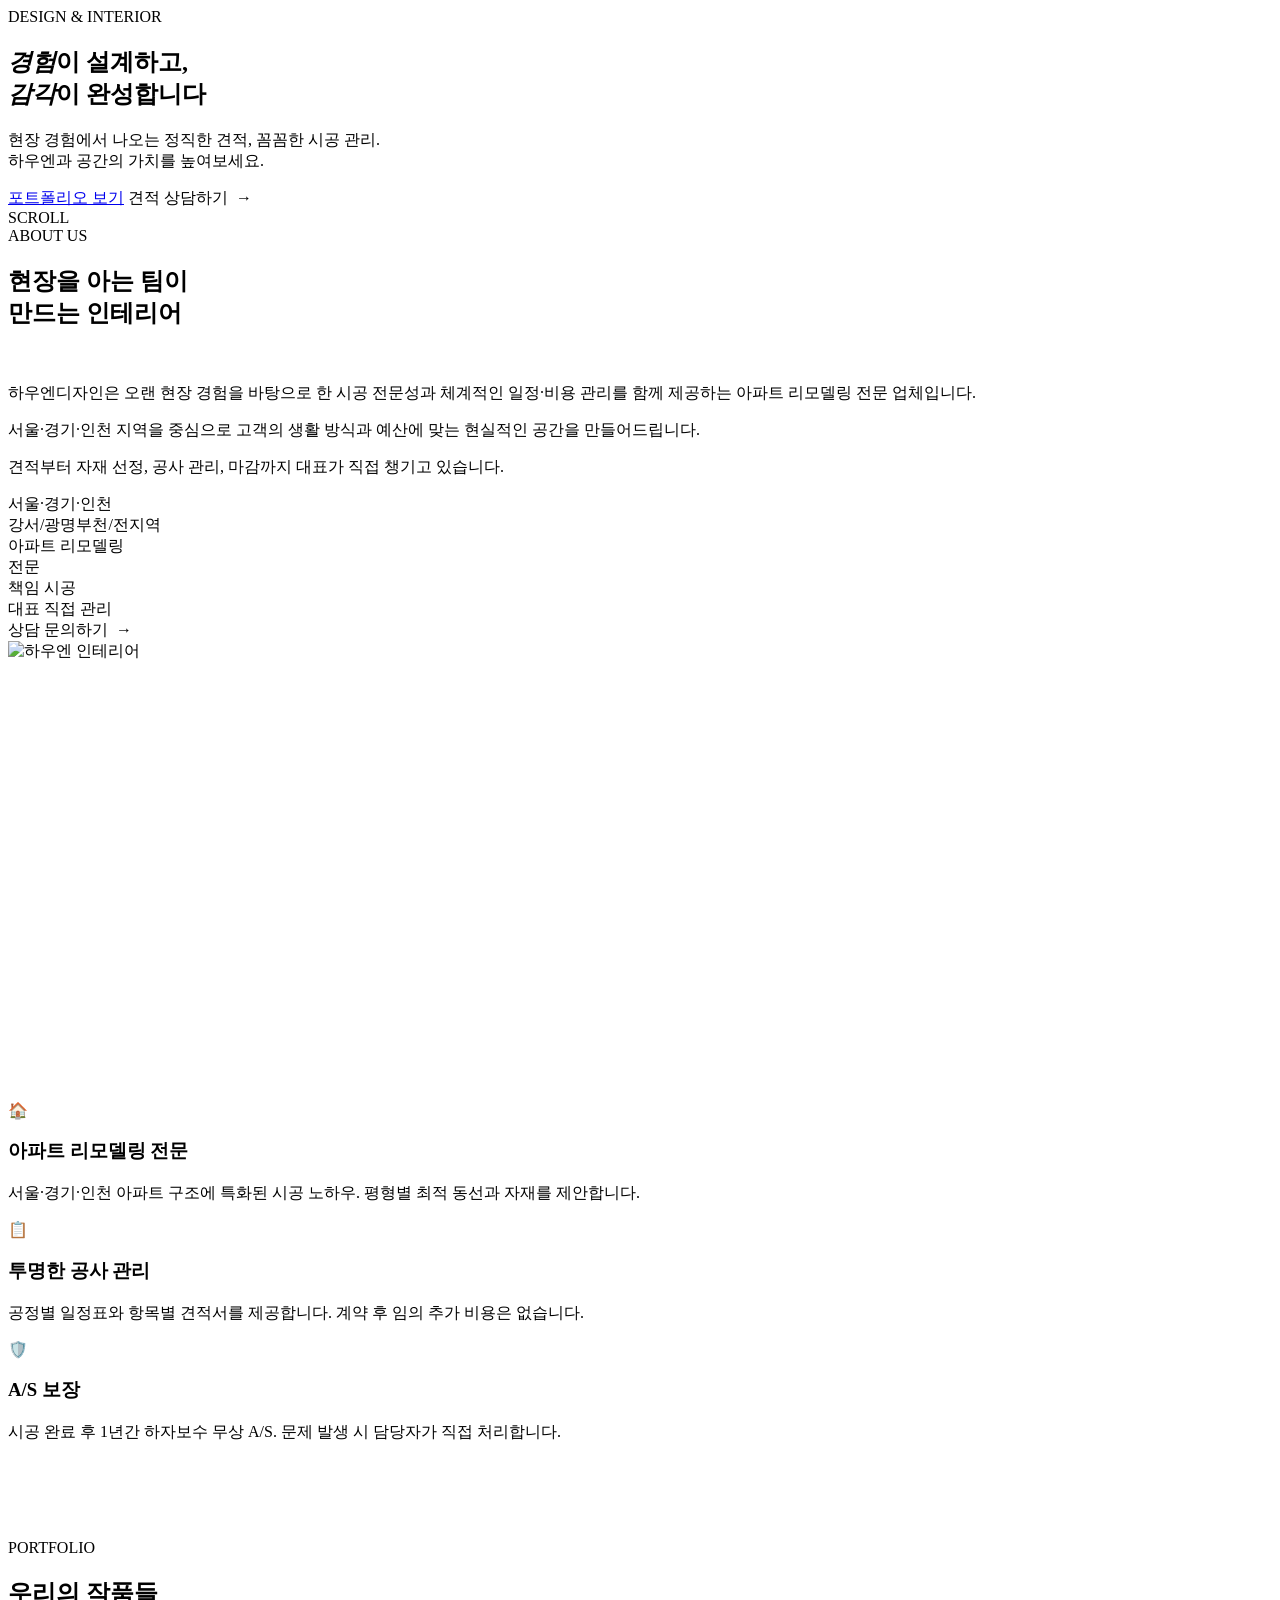
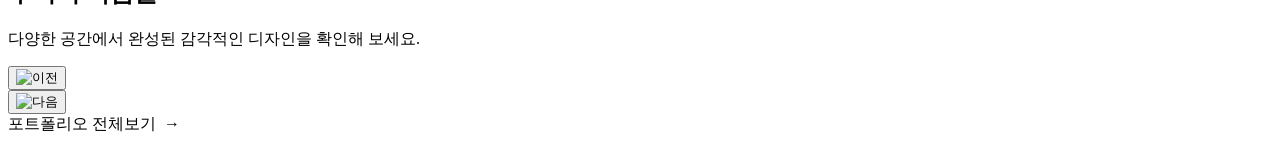
==== commit 025d90de: "Update index.html" ====
--- a/src/main/resources/templates/index.html
+++ b/src/main/resources/templates/index.html
@@ -216,7 +216,7 @@
             <div class="feature-card reveal reveal-delay-3">
                 <div class="feature-icon">🛡️</div>
                 <h3>A/S 보장</h3>
-                <p>마감 하자 1년, 설비·방수 2년 무상 A/S. 문제 발생 시 담당자가 직접 처리합니다.</p>
+                <p>시공 완료 후 1년간 하자보수 무상 A/S. 문제 발생 시 담당자가 직접 처리합니다.</p>
             </div>
         </div>
     </div>
@@ -538,4 +538,4 @@
     })();
 </script>
 </body>
-</html>+</html>
